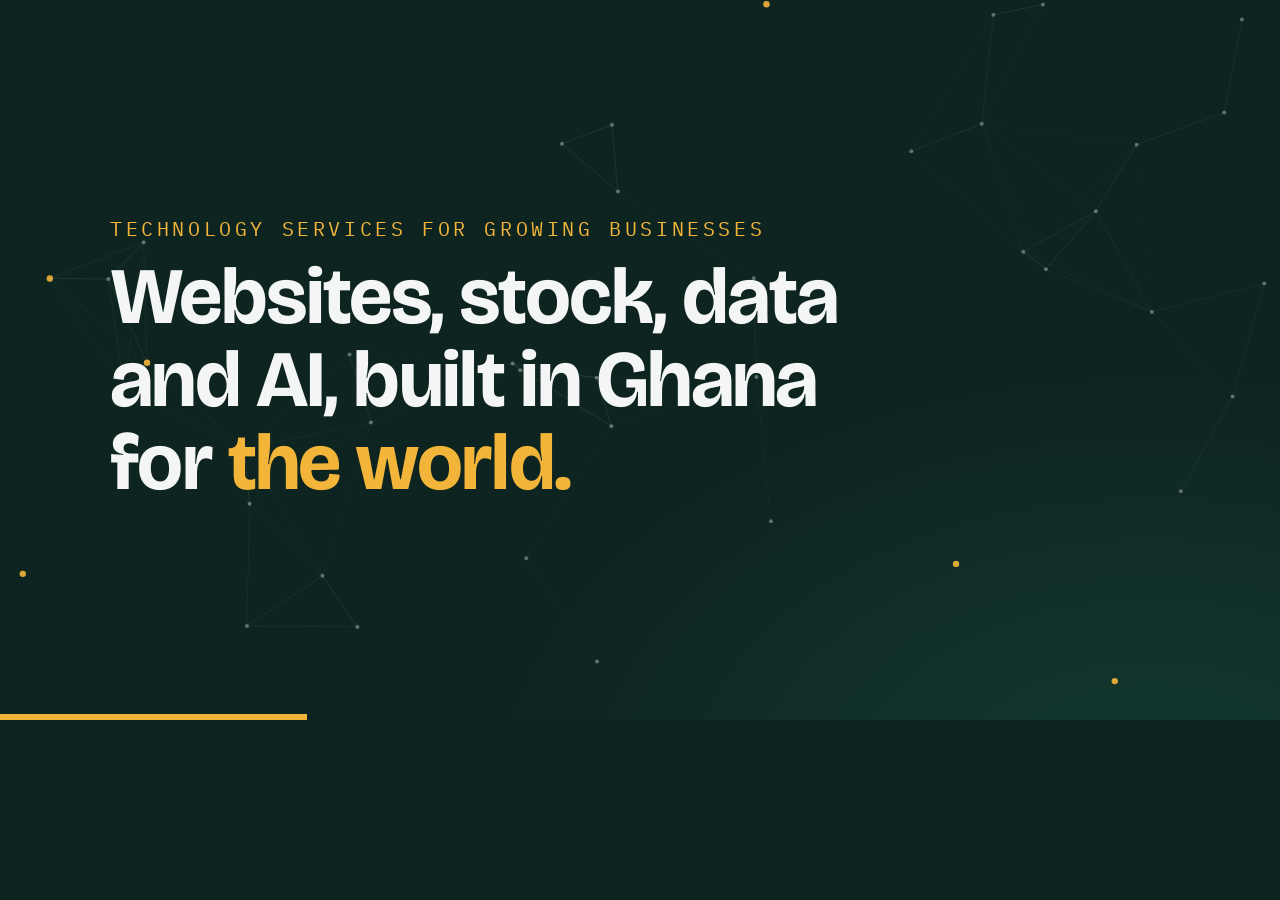
==== brand/video/promo.html @ 92ddd722 "Rebrand to Ananse Technologies; add SME inventory, website+ads+management and delivery partners Co-A" ====
<!doctype html>
<html lang="en">
<head>
<meta charset="utf-8">
<title>Ananse promo (video source)</title>
<link rel="preconnect" href="https://fonts.googleapis.com">
<link rel="stylesheet" href="https://fonts.googleapis.com/css2?family=Bricolage+Grotesque:opsz,wght@12..96,500;12..96,700;12..96,800&family=Instrument+Sans:wght@400;500;600&family=IBM+Plex+Mono:wght@500&display=swap">
<style>
  /* Source for ananse-promo.mp4. render(t) draws the frame at t seconds; render.js steps it at 30fps. */
  :root{--forest:#0E2420;--ink:#07130F;--gold:#F2B53A;--jade:#2BB58A;--paper:#F3F6F4;--soft:#BFD2CA;
    --display:"Bricolage Grotesque",Inter,sans-serif;--body:"Instrument Sans",Inter,sans-serif;--mono:"IBM Plex Mono","JetBrains Mono",monospace}
  html,body{margin:0;width:1280px;height:720px;overflow:hidden;background:var(--forest)}
  #stage{position:relative;width:1280px;height:720px;overflow:hidden;color:var(--paper);font-family:var(--body);
    background:radial-gradient(1100px 700px at 90% 110%, #2BB58A26, transparent 60%), var(--forest)}
  canvas{position:absolute;inset:0}
  .scene{position:absolute;inset:0;display:flex;flex-direction:column;justify-content:center;padding:0 110px;opacity:0}
  .center{align-items:center;text-align:center}
  .eyebrow{font-family:var(--mono);font-size:20px;letter-spacing:.18em;text-transform:uppercase;color:var(--gold)}
  h2{font-family:var(--display);margin:0;letter-spacing:-.02em;line-height:1.04}
  .wordmark{font-family:var(--display);font-weight:800;font-size:140px;letter-spacing:-.04em;line-height:1}
  .wordmark .dot{color:var(--gold)}
  .sub{font-size:30px;color:var(--soft);margin-top:16px}
  .sub b{color:var(--gold);font-weight:600}
  .line{display:block}
  .big{font-size:80px;font-weight:700}
  em{font-style:normal;color:var(--gold)}
  .row{display:flex;align-items:baseline;gap:28px;margin:14px 0}
  .row .k{font-family:var(--mono);font-size:20px;color:var(--jade);width:150px;letter-spacing:.08em;text-transform:uppercase}
  .row .v{font-family:var(--display);font-size:52px;font-weight:700}
  .row .v small{font-family:var(--body);font-weight:400;font-size:24px;color:var(--soft);display:block;margin-top:4px}
  .grid{display:grid;grid-template-columns:1fr 1fr;gap:16px 40px;margin-top:26px}
  .svc{display:flex;align-items:center;gap:18px;font-size:32px;font-weight:600;font-family:var(--display)}
  .svc i{width:14px;height:14px;border-radius:50%;background:var(--gold);flex:none}
  .flow{display:flex;align-items:center;gap:22px;margin-top:40px}
  .step{border:2px solid #F3F6F44d;border-radius:18px;padding:22px 26px;min-width:210px}
  .step .k{font-family:var(--mono);font-size:16px;letter-spacing:.12em;text-transform:uppercase;color:var(--jade)}
  .step .v{font-family:var(--display);font-size:34px;font-weight:700;margin-top:8px}
  .arrow{font-size:40px;color:var(--gold)}
  .mark svg{width:170px;height:170px}
  .bar{position:absolute;left:0;bottom:0;height:6px;background:var(--gold)}
</style>
</head>
<body>
<div id="stage">
  <canvas id="net" width="1280" height="720"></canvas>

  <section class="scene center" id="s1">
    <div class="mark" id="mark1"></div>
    <div class="wordmark" id="wm">ananse<span class="dot">.</span></div>
    <div class="sub" id="s1sub">We weave the <b>web</b> your business runs on.</div>
  </section>

  <section class="scene" id="s2">
    <div class="eyebrow">Technology services for growing businesses</div>
    <h2 class="big" style="margin-top:14px"><span class="line">Websites, stock, data</span><span class="line">and AI, built in Ghana</span><span class="line">for <em>the world.</em></span></h2>
  </section>

  <section class="scene" id="s3">
    <div class="eyebrow">The background</div>
    <div class="row"><span class="k">Degree</span><span class="v">BSc Computer Science</span></div>
    <div class="row"><span class="k">Ghana</span><span class="v">Ecobank · Comsys<small>Two of Ghana's leading bank and technology firms</small></span></div>
    <div class="row"><span class="k">Global</span><span class="v">AmaliTech<small>Data &amp; software engineering on projects across the world</small></span></div>
  </section>

  <section class="scene" id="s4">
    <div class="eyebrow">What we build</div>
    <div class="grid">
      <div class="svc"><i></i>Website + ads + management</div>
      <div class="svc"><i></i>SME stock &amp; inventory</div>
      <div class="svc"><i></i>SEO &amp; marketing analytics</div>
      <div class="svc"><i></i>Delivery partner integration</div>
      <div class="svc"><i></i>Data services</div>
      <div class="svc"><i></i>ERP &amp; hospital systems</div>
      <div class="svc"><i></i>AI &amp; RAG knowledge bases</div>
      <div class="svc"><i></i>Mobile apps</div>
    </div>
  </section>

  <section class="scene" id="s5">
    <div class="eyebrow">For SMEs, one connected thread</div>
    <h2 class="big" style="font-size:64px">From first click <em>to doorstep.</em></h2>
    <div class="flow">
      <div class="step"><div class="k">Get found</div><div class="v">Website + ads</div></div><span class="arrow">→</span>
      <div class="step"><div class="k">Stay stocked</div><div class="v">Inventory</div></div><span class="arrow">→</span>
      <div class="step"><div class="k">Deliver</div><div class="v">Delivery partners</div></div>
    </div>
  </section>

  <section class="scene center" id="s6">
    <div class="mark" id="mark2"></div>
    <h2 class="big" style="margin-top:18px">Let's build <em>what's next.</em></h2>
    <div class="sub">ananse · technology services</div>
  </section>

  <div class="bar" id="bar"></div>
</div>
<script>
const MARK = `<svg viewBox="0 0 64 64"><path d="M32 32L32.0 10.0M32 32L51.1 21.0M32 32L51.1 43.0M32 32L32.0 54.0M32 32L12.9 43.0M32 32L12.9 21.0M32.0 24.0Q35.0 26.8 38.9 28.0Q38.0 32.0 38.9 36.0Q35.0 37.2 32.0 40.0Q29.0 37.2 25.1 36.0Q26.0 32.0 25.1 28.0Q29.0 26.8 32.0 24.0M32.0 17.0Q37.6 22.3 45.0 24.5Q43.2 32.0 45.0 39.5Q37.6 41.7 32.0 47.0Q26.4 41.7 19.0 39.5Q20.8 32.0 19.0 24.5Q26.4 22.3 32.0 17.0M32.0 10.0Q40.2 17.8 51.1 21.0Q48.4 32.0 51.1 43.0Q40.2 46.2 32.0 54.0Q23.8 46.2 12.9 43.0Q15.6 32.0 12.9 21.0Q23.8 17.8 32.0 10.0" fill="none" stroke="#F3F6F4" stroke-width="2" stroke-linecap="round" stroke-linejoin="round"/><circle cx="45.0" cy="24.5" r="4.4" fill="#F2B53A"/></svg>`;
document.getElementById('mark1').innerHTML = MARK;
document.getElementById('mark2').innerHTML = MARK;
const DURATION = 25;
const clamp=(x,a=0,b=1)=>Math.min(b,Math.max(a,x));
const ease=x=>{x=clamp(x);return 1-Math.pow(1-x,3)};
const win=(t,a,b,f=.4)=>clamp(Math.min((t-a)/f,(b-t)/f));
const $=id=>document.getElementById(id);
let seed=11;const rnd=()=>(seed=(seed*16807)%2147483647)/2147483647;
const nodes=Array.from({length:42},()=>({x:rnd()*1280,y:rnd()*720,vx:(rnd()-.5)*14,vy:(rnd()-.5)*14,g:rnd()<.18}));
const ctx=$('net').getContext('2d');
function drawNet(t,a){
  ctx.clearRect(0,0,1280,720);
  const p=nodes.map(n=>({x:(n.x+n.vx*t+5120)%1280,y:(n.y+n.vy*t+2880)%720,g:n.g}));
  for(let i=0;i<p.length;i++)for(let j=i+1;j<p.length;j++){const d=Math.hypot(p[i].x-p[j].x,p[i].y-p[j].y);
    if(d<190){ctx.strokeStyle=`rgba(243,246,244,${a*.12*(1-d/190)})`;ctx.beginPath();ctx.moveTo(p[i].x,p[i].y);ctx.lineTo(p[j].x,p[j].y);ctx.stroke()}}
  for(const q of p){ctx.fillStyle=q.g?`rgba(242,181,58,${a*.9})`:`rgba(243,246,244,${a*.35})`;ctx.beginPath();ctx.arc(q.x,q.y,q.g?3.2:2,0,7);ctx.fill()}
}
function mark(el,pr){const path=el.querySelector('path'),c=el.querySelector('circle');const L=path.getTotalLength();
  path.style.strokeDasharray=L;path.style.strokeDashoffset=L*(1-ease(pr));c.setAttribute('r',4.4*ease((pr-.7)/.3));}
function anim(sel,t,t0,gap,dur,axis,dist){document.querySelectorAll(sel).forEach((el,i)=>{const p=ease((t-t0-i*gap)/dur);el.style.opacity=p;el.style.transform=`translate${axis}(${dist*(1-p)}px)`})}
function render(t){
  drawNet(t,.4+.6*win(t,0,DURATION,1));
  $('s1').style.opacity=win(t,0,4.2);mark($('mark1'),(t-.2)/1.6);
  $('wm').style.opacity=ease((t-1.3)/.6);$('wm').style.transform=`translateY(${30*(1-ease((t-1.3)/.6))}px)`;
  $('s1sub').style.opacity=ease((t-2.1)/.6);
  $('s2').style.opacity=win(t,4.2,8);anim('#s2 .line',t,4.4,.35,.6,'X',-40);
  $('s3').style.opacity=win(t,8,12.4);anim('#s3 .row',t,8.3,.6,.6,'Y',24);
  $('s4').style.opacity=win(t,12.4,17.6);anim('#s4 .svc',t,12.7,.28,.5,'X',30);
  $('s5').style.opacity=win(t,17.6,21.6);anim('#s5 .step, #s5 .arrow',t,18.2,.3,.5,'Y',20);
  $('s6').style.opacity=clamp((t-21.6)/.4);mark($('mark2'),(t-21.7)/1.3);
  $('bar').style.width=(1280*clamp(t/DURATION))+'px';
}
window.render=render;window.DURATION=DURATION;
const q=new URLSearchParams(location.search);render(q.has('t')?+q.get('t'):6);
</script>
</body>
</html>
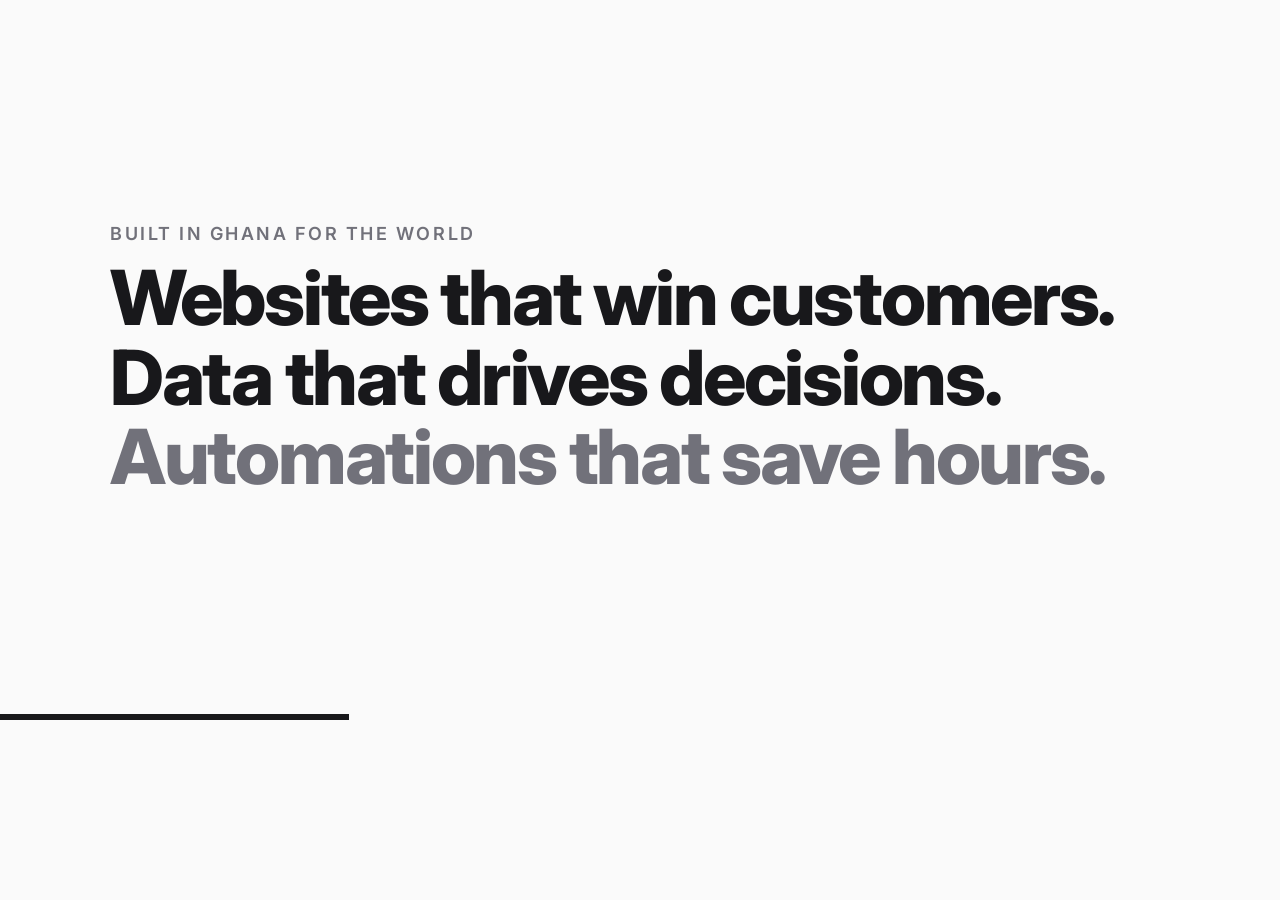
==== commit 991e3176: "Switch to placeholder brand; focus on websites, data, marketing analytics and automations Co-Authore" ====
--- a/brand/video/promo.html
+++ b/brand/video/promo.html
@@ -2,131 +2,90 @@
 <html lang="en">
 <head>
 <meta charset="utf-8">
-<title>Ananse promo (video source)</title>
-<link rel="preconnect" href="https://fonts.googleapis.com">
-<link rel="stylesheet" href="https://fonts.googleapis.com/css2?family=Bricolage+Grotesque:opsz,wght@12..96,500;12..96,700;12..96,800&family=Instrument+Sans:wght@400;500;600&family=IBM+Plex+Mono:wght@500&display=swap">
+<title>Promo video source</title>
+<link rel="stylesheet" href="https://fonts.googleapis.com/css2?family=Inter:wght@400;500;600;700;800&display=swap">
 <style>
-  /* Source for ananse-promo.mp4. render(t) draws the frame at t seconds; render.js steps it at 30fps. */
-  :root{--forest:#0E2420;--ink:#07130F;--gold:#F2B53A;--jade:#2BB58A;--paper:#F3F6F4;--soft:#BFD2CA;
-    --display:"Bricolage Grotesque",Inter,sans-serif;--body:"Instrument Sans",Inter,sans-serif;--mono:"IBM Plex Mono","JetBrains Mono",monospace}
-  html,body{margin:0;width:1280px;height:720px;overflow:hidden;background:var(--forest)}
-  #stage{position:relative;width:1280px;height:720px;overflow:hidden;color:var(--paper);font-family:var(--body);
-    background:radial-gradient(1100px 700px at 90% 110%, #2BB58A26, transparent 60%), var(--forest)}
-  canvas{position:absolute;inset:0}
+  /* PLACEHOLDER DESIGN: neutral greyscale until the brand is decided. render(t) draws the frame at t seconds. */
+  :root{--bg:#FAFAFA;--fg:#18181B;--muted:#71717A;--line:#E4E4E7;--dark:#18181B;--font:"Inter",system-ui,sans-serif}
+  html,body{margin:0;width:1280px;height:720px;overflow:hidden;background:var(--bg)}
+  #stage{position:relative;width:1280px;height:720px;overflow:hidden;color:var(--fg);font-family:var(--font);background:var(--bg)}
   .scene{position:absolute;inset:0;display:flex;flex-direction:column;justify-content:center;padding:0 110px;opacity:0}
   .center{align-items:center;text-align:center}
-  .eyebrow{font-family:var(--mono);font-size:20px;letter-spacing:.18em;text-transform:uppercase;color:var(--gold)}
-  h2{font-family:var(--display);margin:0;letter-spacing:-.02em;line-height:1.04}
-  .wordmark{font-family:var(--display);font-weight:800;font-size:140px;letter-spacing:-.04em;line-height:1}
-  .wordmark .dot{color:var(--gold)}
-  .sub{font-size:30px;color:var(--soft);margin-top:16px}
-  .sub b{color:var(--gold);font-weight:600}
+  .eyebrow{font-size:18px;font-weight:600;letter-spacing:.14em;text-transform:uppercase;color:var(--muted)}
+  h2{margin:0;letter-spacing:-.03em;line-height:1.05;font-weight:800}
+  .big{font-size:76px}
   .line{display:block}
-  .big{font-size:80px;font-weight:700}
-  em{font-style:normal;color:var(--gold)}
-  .row{display:flex;align-items:baseline;gap:28px;margin:14px 0}
-  .row .k{font-family:var(--mono);font-size:20px;color:var(--jade);width:150px;letter-spacing:.08em;text-transform:uppercase}
-  .row .v{font-family:var(--display);font-size:52px;font-weight:700}
-  .row .v small{font-family:var(--body);font-weight:400;font-size:24px;color:var(--soft);display:block;margin-top:4px}
-  .grid{display:grid;grid-template-columns:1fr 1fr;gap:16px 40px;margin-top:26px}
-  .svc{display:flex;align-items:center;gap:18px;font-size:32px;font-weight:600;font-family:var(--display)}
-  .svc i{width:14px;height:14px;border-radius:50%;background:var(--gold);flex:none}
-  .flow{display:flex;align-items:center;gap:22px;margin-top:40px}
-  .step{border:2px solid #F3F6F44d;border-radius:18px;padding:22px 26px;min-width:210px}
-  .step .k{font-family:var(--mono);font-size:16px;letter-spacing:.12em;text-transform:uppercase;color:var(--jade)}
-  .step .v{font-family:var(--display);font-size:34px;font-weight:700;margin-top:8px}
-  .arrow{font-size:40px;color:var(--gold)}
-  .mark svg{width:170px;height:170px}
-  .bar{position:absolute;left:0;bottom:0;height:6px;background:var(--gold)}
+  .ph{display:flex;align-items:center;justify-content:center;border:3px dashed var(--fg);border-radius:20px;width:150px;height:150px;font-size:18px;font-weight:700;letter-spacing:.12em}
+  .name{font-size:96px;font-weight:800;letter-spacing:-.04em;margin-top:28px}
+  .sub{font-size:28px;color:var(--muted);margin-top:14px}
+  .grid{display:grid;grid-template-columns:1fr 1fr;gap:22px;margin-top:30px}
+  .card{border:2px solid var(--line);border-radius:18px;padding:24px 28px;background:#fff}
+  .card .k{font-size:15px;font-weight:600;letter-spacing:.1em;text-transform:uppercase;color:var(--muted)}
+  .card .v{font-size:36px;font-weight:700;margin-top:6px;letter-spacing:-.02em}
+  .row{display:flex;align-items:baseline;gap:28px;margin:12px 0}
+  .row .k{font-size:18px;font-weight:600;color:var(--muted);width:150px;letter-spacing:.1em;text-transform:uppercase}
+  .row .v{font-size:50px;font-weight:700;letter-spacing:-.02em}
+  .row .v small{font-weight:400;font-size:24px;color:var(--muted);display:block;margin-top:2px;letter-spacing:0}
+  .dark{background:var(--dark);color:#FAFAFA}
+  .dark .sub{color:#A1A1AA}
+  .bar{position:absolute;left:0;bottom:0;height:6px;background:var(--fg)}
 </style>
 </head>
 <body>
 <div id="stage">
-  <canvas id="net" width="1280" height="720"></canvas>
-
   <section class="scene center" id="s1">
-    <div class="mark" id="mark1"></div>
-    <div class="wordmark" id="wm">ananse<span class="dot">.</span></div>
-    <div class="sub" id="s1sub">We weave the <b>web</b> your business runs on.</div>
+    <div class="ph" id="logo">LOGO</div>
+    <div class="name" id="nm">Company Name</div>
+    <div class="sub" id="s1sub">Websites · Data · Marketing analytics · Automation</div>
   </section>
 
   <section class="scene" id="s2">
-    <div class="eyebrow">Technology services for growing businesses</div>
-    <h2 class="big" style="margin-top:14px"><span class="line">Websites, stock, data</span><span class="line">and AI, built in Ghana</span><span class="line">for <em>the world.</em></span></h2>
+    <div class="eyebrow">Built in Ghana for the world</div>
+    <h2 class="big" style="margin-top:14px"><span class="line">Websites that win customers.</span><span class="line">Data that drives decisions.</span><span class="line" style="color:var(--muted)">Automations that save hours.</span></h2>
   </section>
 
   <section class="scene" id="s3">
+    <div class="eyebrow">What we do</div>
+    <div class="grid">
+      <div class="card"><div class="k">Service 1</div><div class="v">Website design &amp; build</div></div>
+      <div class="card"><div class="k">Service 2</div><div class="v">Data services</div></div>
+      <div class="card"><div class="k">Service 3</div><div class="v">Ad &amp; marketing analytics</div></div>
+      <div class="card"><div class="k">Service 4</div><div class="v">Automations &amp; integrations</div></div>
+    </div>
+  </section>
+
+  <section class="scene" id="s4">
     <div class="eyebrow">The background</div>
     <div class="row"><span class="k">Degree</span><span class="v">BSc Computer Science</span></div>
     <div class="row"><span class="k">Ghana</span><span class="v">Ecobank · Comsys<small>Two of Ghana's leading bank and technology firms</small></span></div>
     <div class="row"><span class="k">Global</span><span class="v">AmaliTech<small>Data &amp; software engineering on projects across the world</small></span></div>
   </section>
 
-  <section class="scene" id="s4">
-    <div class="eyebrow">What we build</div>
-    <div class="grid">
-      <div class="svc"><i></i>Website + ads + management</div>
-      <div class="svc"><i></i>SME stock &amp; inventory</div>
-      <div class="svc"><i></i>SEO &amp; marketing analytics</div>
-      <div class="svc"><i></i>Delivery partner integration</div>
-      <div class="svc"><i></i>Data services</div>
-      <div class="svc"><i></i>ERP &amp; hospital systems</div>
-      <div class="svc"><i></i>AI &amp; RAG knowledge bases</div>
-      <div class="svc"><i></i>Mobile apps</div>
-    </div>
-  </section>
-
-  <section class="scene" id="s5">
-    <div class="eyebrow">For SMEs, one connected thread</div>
-    <h2 class="big" style="font-size:64px">From first click <em>to doorstep.</em></h2>
-    <div class="flow">
-      <div class="step"><div class="k">Get found</div><div class="v">Website + ads</div></div><span class="arrow">→</span>
-      <div class="step"><div class="k">Stay stocked</div><div class="v">Inventory</div></div><span class="arrow">→</span>
-      <div class="step"><div class="k">Deliver</div><div class="v">Delivery partners</div></div>
-    </div>
-  </section>
-
-  <section class="scene center" id="s6">
-    <div class="mark" id="mark2"></div>
-    <h2 class="big" style="margin-top:18px">Let's build <em>what's next.</em></h2>
-    <div class="sub">ananse · technology services</div>
+  <section class="scene center dark" id="s5">
+    <h2 class="big">Let's put your data to work.</h2>
+    <div class="sub">Book a free discovery call · Company Name</div>
   </section>
 
   <div class="bar" id="bar"></div>
 </div>
 <script>
-const MARK = `<svg viewBox="0 0 64 64"><path d="M32 32L32.0 10.0M32 32L51.1 21.0M32 32L51.1 43.0M32 32L32.0 54.0M32 32L12.9 43.0M32 32L12.9 21.0M32.0 24.0Q35.0 26.8 38.9 28.0Q38.0 32.0 38.9 36.0Q35.0 37.2 32.0 40.0Q29.0 37.2 25.1 36.0Q26.0 32.0 25.1 28.0Q29.0 26.8 32.0 24.0M32.0 17.0Q37.6 22.3 45.0 24.5Q43.2 32.0 45.0 39.5Q37.6 41.7 32.0 47.0Q26.4 41.7 19.0 39.5Q20.8 32.0 19.0 24.5Q26.4 22.3 32.0 17.0M32.0 10.0Q40.2 17.8 51.1 21.0Q48.4 32.0 51.1 43.0Q40.2 46.2 32.0 54.0Q23.8 46.2 12.9 43.0Q15.6 32.0 12.9 21.0Q23.8 17.8 32.0 10.0" fill="none" stroke="#F3F6F4" stroke-width="2" stroke-linecap="round" stroke-linejoin="round"/><circle cx="45.0" cy="24.5" r="4.4" fill="#F2B53A"/></svg>`;
-document.getElementById('mark1').innerHTML = MARK;
-document.getElementById('mark2').innerHTML = MARK;
-const DURATION = 25;
+const DURATION=22;
 const clamp=(x,a=0,b=1)=>Math.min(b,Math.max(a,x));
 const ease=x=>{x=clamp(x);return 1-Math.pow(1-x,3)};
 const win=(t,a,b,f=.4)=>clamp(Math.min((t-a)/f,(b-t)/f));
 const $=id=>document.getElementById(id);
-let seed=11;const rnd=()=>(seed=(seed*16807)%2147483647)/2147483647;
-const nodes=Array.from({length:42},()=>({x:rnd()*1280,y:rnd()*720,vx:(rnd()-.5)*14,vy:(rnd()-.5)*14,g:rnd()<.18}));
-const ctx=$('net').getContext('2d');
-function drawNet(t,a){
-  ctx.clearRect(0,0,1280,720);
-  const p=nodes.map(n=>({x:(n.x+n.vx*t+5120)%1280,y:(n.y+n.vy*t+2880)%720,g:n.g}));
-  for(let i=0;i<p.length;i++)for(let j=i+1;j<p.length;j++){const d=Math.hypot(p[i].x-p[j].x,p[i].y-p[j].y);
-    if(d<190){ctx.strokeStyle=`rgba(243,246,244,${a*.12*(1-d/190)})`;ctx.beginPath();ctx.moveTo(p[i].x,p[i].y);ctx.lineTo(p[j].x,p[j].y);ctx.stroke()}}
-  for(const q of p){ctx.fillStyle=q.g?`rgba(242,181,58,${a*.9})`:`rgba(243,246,244,${a*.35})`;ctx.beginPath();ctx.arc(q.x,q.y,q.g?3.2:2,0,7);ctx.fill()}
-}
-function mark(el,pr){const path=el.querySelector('path'),c=el.querySelector('circle');const L=path.getTotalLength();
-  path.style.strokeDasharray=L;path.style.strokeDashoffset=L*(1-ease(pr));c.setAttribute('r',4.4*ease((pr-.7)/.3));}
 function anim(sel,t,t0,gap,dur,axis,dist){document.querySelectorAll(sel).forEach((el,i)=>{const p=ease((t-t0-i*gap)/dur);el.style.opacity=p;el.style.transform=`translate${axis}(${dist*(1-p)}px)`})}
 function render(t){
-  drawNet(t,.4+.6*win(t,0,DURATION,1));
-  $('s1').style.opacity=win(t,0,4.2);mark($('mark1'),(t-.2)/1.6);
-  $('wm').style.opacity=ease((t-1.3)/.6);$('wm').style.transform=`translateY(${30*(1-ease((t-1.3)/.6))}px)`;
-  $('s1sub').style.opacity=ease((t-2.1)/.6);
-  $('s2').style.opacity=win(t,4.2,8);anim('#s2 .line',t,4.4,.35,.6,'X',-40);
-  $('s3').style.opacity=win(t,8,12.4);anim('#s3 .row',t,8.3,.6,.6,'Y',24);
-  $('s4').style.opacity=win(t,12.4,17.6);anim('#s4 .svc',t,12.7,.28,.5,'X',30);
-  $('s5').style.opacity=win(t,17.6,21.6);anim('#s5 .step, #s5 .arrow',t,18.2,.3,.5,'Y',20);
-  $('s6').style.opacity=clamp((t-21.6)/.4);mark($('mark2'),(t-21.7)/1.3);
+  $('s1').style.opacity=win(t,0,3.8);
+  $('logo').style.opacity=ease((t-.2)/.6);$('logo').style.transform=`scale(${.85+.15*ease((t-.2)/.6)})`;
+  $('nm').style.opacity=ease((t-.8)/.6);$('nm').style.transform=`translateY(${24*(1-ease((t-.8)/.6))}px)`;
+  $('s1sub').style.opacity=ease((t-1.5)/.6);
+  $('s2').style.opacity=win(t,3.8,8);anim('#s2 .line',t,4,.45,.6,'X',-40);
+  $('s3').style.opacity=win(t,8,13);anim('#s3 .card',t,8.3,.35,.5,'Y',24);
+  $('s4').style.opacity=win(t,13,17.8);anim('#s4 .row',t,13.3,.6,.6,'Y',24);
+  $('s5').style.opacity=clamp((t-17.8)/.4);anim('#s5 > *',t,18,.4,.6,'Y',20);
   $('bar').style.width=(1280*clamp(t/DURATION))+'px';
+  $('bar').style.background=t>17.8?'#FAFAFA':'#18181B';
 }
 window.render=render;window.DURATION=DURATION;
 const q=new URLSearchParams(location.search);render(q.has('t')?+q.get('t'):6);
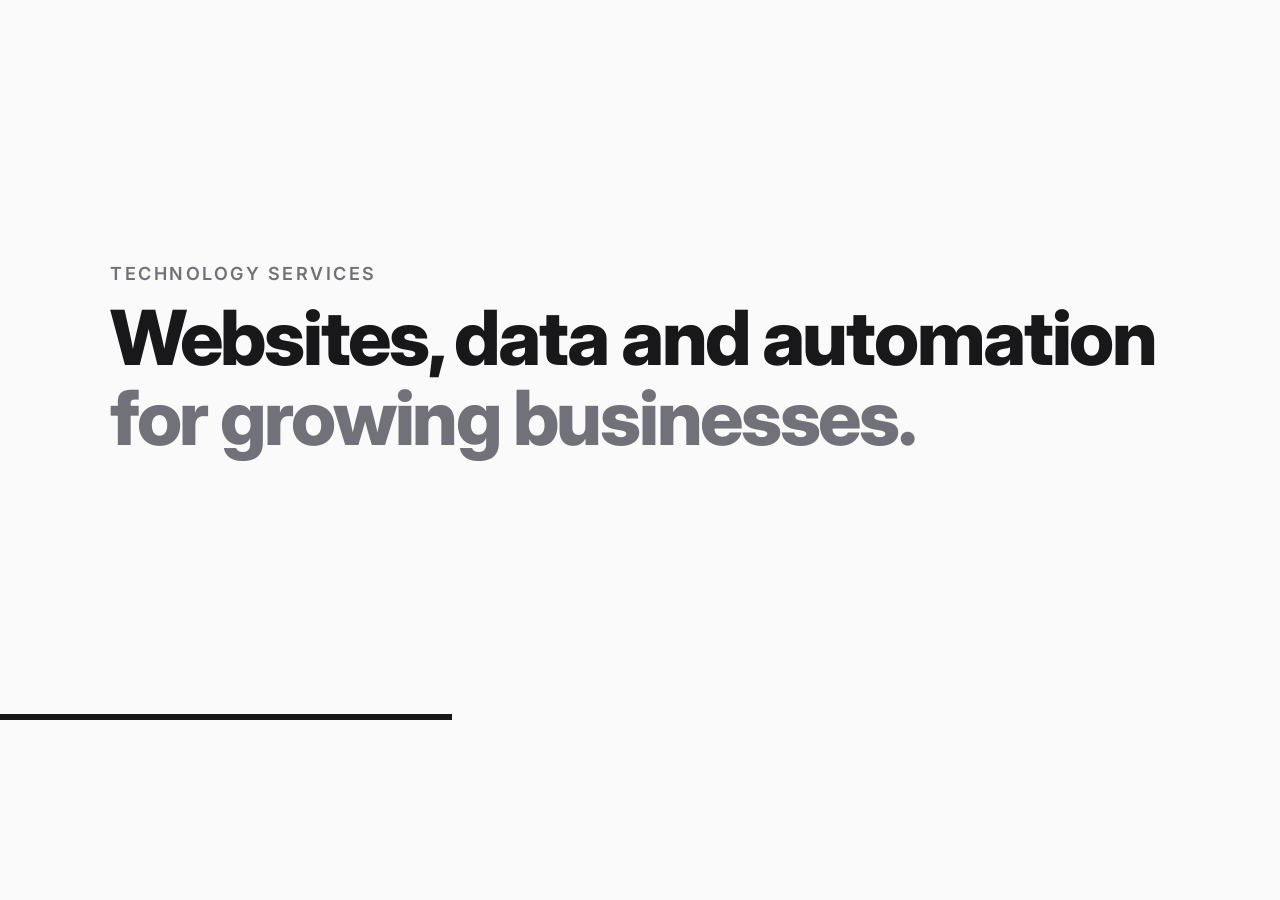
==== commit 744440a8: "Simplify site: serious tone, ruled layout; drop credentials and marketing analytics Co-Authored-By: " ====
--- a/brand/video/promo.html
+++ b/brand/video/promo.html
@@ -28,6 +28,10 @@
   .row .v small{font-weight:400;font-size:24px;color:var(--muted);display:block;margin-top:2px;letter-spacing:0}
   .dark{background:var(--dark);color:#FAFAFA}
   .dark .sub{color:#A1A1AA}
+  .list{margin-top:26px;border-top:2px solid var(--fg)}
+  .item{display:grid;grid-template-columns:520px 1fr;align-items:baseline;gap:30px;padding:24px 0;border-bottom:1px solid var(--line)}
+  .item .v{font-size:40px;font-weight:700;letter-spacing:-.02em}
+  .item .d{font-size:24px;color:var(--muted)}
   .bar{position:absolute;left:0;bottom:0;height:6px;background:var(--fg)}
 </style>
 </head>
@@ -36,56 +40,47 @@
   <section class="scene center" id="s1">
     <div class="ph" id="logo">LOGO</div>
     <div class="name" id="nm">Company Name</div>
-    <div class="sub" id="s1sub">Websites · Data · Marketing analytics · Automation</div>
+    <div class="sub" id="s1sub">Websites · Data · Automation</div>
   </section>
 
   <section class="scene" id="s2">
-    <div class="eyebrow">Built in Ghana for the world</div>
-    <h2 class="big" style="margin-top:14px"><span class="line">Websites that win customers.</span><span class="line">Data that drives decisions.</span><span class="line" style="color:var(--muted)">Automations that save hours.</span></h2>
+    <div class="eyebrow">Technology services</div>
+    <h2 class="big" style="margin-top:14px"><span class="line">Websites, data and automation</span><span class="line" style="color:var(--muted)">for growing businesses.</span></h2>
   </section>
 
   <section class="scene" id="s3">
-    <div class="eyebrow">What we do</div>
-    <div class="grid">
-      <div class="card"><div class="k">Service 1</div><div class="v">Website design &amp; build</div></div>
-      <div class="card"><div class="k">Service 2</div><div class="v">Data services</div></div>
-      <div class="card"><div class="k">Service 3</div><div class="v">Ad &amp; marketing analytics</div></div>
-      <div class="card"><div class="k">Service 4</div><div class="v">Automations &amp; integrations</div></div>
+    <div class="eyebrow">Services</div>
+    <div class="list">
+      <div class="item"><div class="v">Website design and build</div><div class="d">Company websites and online stores</div></div>
+      <div class="item"><div class="v">Data services</div><div class="d">Pipelines, warehouses, dashboards and reporting</div></div>
+      <div class="item"><div class="v">Automation and integration</div><div class="d">Connected systems and automated workflows</div></div>
     </div>
   </section>
 
-  <section class="scene" id="s4">
-    <div class="eyebrow">The background</div>
-    <div class="row"><span class="k">Degree</span><span class="v">BSc Computer Science</span></div>
-    <div class="row"><span class="k">Ghana</span><span class="v">Ecobank · Comsys<small>Two of Ghana's leading bank and technology firms</small></span></div>
-    <div class="row"><span class="k">Global</span><span class="v">AmaliTech<small>Data &amp; software engineering on projects across the world</small></span></div>
-  </section>
-
   <section class="scene center dark" id="s5">
-    <h2 class="big">Let's put your data to work.</h2>
-    <div class="sub">Book a free discovery call · Company Name</div>
+    <h2 class="big">Book a discovery call.</h2>
+    <div class="sub">Company Name</div>
   </section>
 
   <div class="bar" id="bar"></div>
 </div>
 <script>
-const DURATION=22;
+const DURATION=17;
 const clamp=(x,a=0,b=1)=>Math.min(b,Math.max(a,x));
 const ease=x=>{x=clamp(x);return 1-Math.pow(1-x,3)};
 const win=(t,a,b,f=.4)=>clamp(Math.min((t-a)/f,(b-t)/f));
 const $=id=>document.getElementById(id);
 function anim(sel,t,t0,gap,dur,axis,dist){document.querySelectorAll(sel).forEach((el,i)=>{const p=ease((t-t0-i*gap)/dur);el.style.opacity=p;el.style.transform=`translate${axis}(${dist*(1-p)}px)`})}
 function render(t){
-  $('s1').style.opacity=win(t,0,3.8);
-  $('logo').style.opacity=ease((t-.2)/.6);$('logo').style.transform=`scale(${.85+.15*ease((t-.2)/.6)})`;
-  $('nm').style.opacity=ease((t-.8)/.6);$('nm').style.transform=`translateY(${24*(1-ease((t-.8)/.6))}px)`;
-  $('s1sub').style.opacity=ease((t-1.5)/.6);
-  $('s2').style.opacity=win(t,3.8,8);anim('#s2 .line',t,4,.45,.6,'X',-40);
-  $('s3').style.opacity=win(t,8,13);anim('#s3 .card',t,8.3,.35,.5,'Y',24);
-  $('s4').style.opacity=win(t,13,17.8);anim('#s4 .row',t,13.3,.6,.6,'Y',24);
-  $('s5').style.opacity=clamp((t-17.8)/.4);anim('#s5 > *',t,18,.4,.6,'Y',20);
+  $('s1').style.opacity=win(t,0,3.6);
+  $('logo').style.opacity=ease((t-.2)/.6);
+  $('nm').style.opacity=ease((t-.6)/.6);$('nm').style.transform=`translateY(${16*(1-ease((t-.6)/.6))}px)`;
+  $('s1sub').style.opacity=ease((t-1.2)/.6);
+  $('s2').style.opacity=win(t,3.6,7.4);anim('#s2 .line',t,3.8,.4,.6,'Y',16);
+  $('s3').style.opacity=win(t,7.4,13.4);anim('#s3 .item',t,7.7,.45,.5,'Y',16);
+  $('s5').style.opacity=clamp((t-13.4)/.4);anim('#s5 > *',t,13.6,.3,.6,'Y',12);
   $('bar').style.width=(1280*clamp(t/DURATION))+'px';
-  $('bar').style.background=t>17.8?'#FAFAFA':'#18181B';
+  $('bar').style.background=t>13.4?'#FAFAFA':'#18181B';
 }
 window.render=render;window.DURATION=DURATION;
 const q=new URLSearchParams(location.search);render(q.has('t')?+q.get('t'):6);
